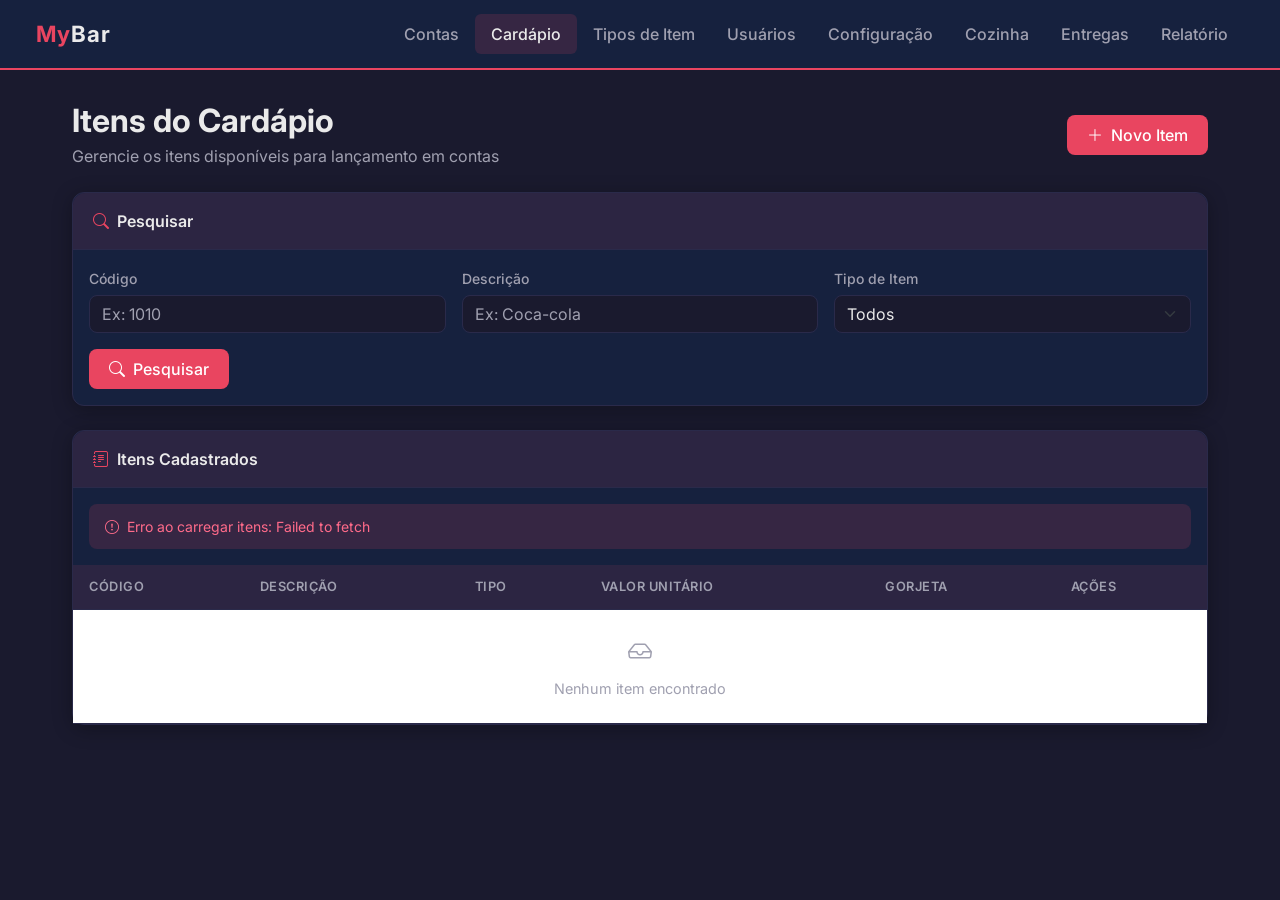
==== mybar/frontend/pages/cardapio.html @ fbd0f5a8 "feat: "frontendV1"" ====
<!DOCTYPE html>
<html lang="pt-BR">
<head>
    <meta charset="UTF-8">
    <meta name="viewport" content="width=device-width, initial-scale=1.0">
    <title>MyBar — Cardápio</title>
    <link href="https://cdn.jsdelivr.net/npm/bootstrap@5.3.0/dist/css/bootstrap.min.css" rel="stylesheet">
    <link href="https://cdn.jsdelivr.net/npm/bootstrap-icons@1.11.0/font/bootstrap-icons.css" rel="stylesheet">
    <link href="../css/style.css" rel="stylesheet">
</head>
<body>

    <nav class="navbar navbar-expand-lg">
        <div class="container-fluid">
            <a class="navbar-brand" href="../index.html">My<span>Bar</span></a>
            <button class="navbar-toggler" type="button" data-bs-toggle="collapse" data-bs-target="#navbarNav">
                <span class="navbar-toggler-icon"></span>
            </button>
            <div class="collapse navbar-collapse" id="navbarNav">
                <ul class="navbar-nav ms-auto">
                    <li class="nav-item"><a class="nav-link" href="contas.html">Contas</a></li>
                    <li class="nav-item"><a class="nav-link active" href="cardapio.html">Cardápio</a></li>
                    <li class="nav-item"><a class="nav-link" href="tipos.html">Tipos de Item</a></li>
                    <li class="nav-item"><a class="nav-link" href="usuarios.html">Usuários</a></li>
                    <li class="nav-item"><a class="nav-link" href="configuracao.html">Configuração</a></li>
                    <li class="nav-item"><a class="nav-link" href="cozinha.html">Cozinha</a></li>
                    <li class="nav-item"><a class="nav-link" href="entregas.html">Entregas</a></li>
                    <li class="nav-item"><a class="nav-link" href="relatorio.html">Relatório</a></li>
                </ul>
            </div>
        </div>
    </nav>

    <div class="main-content">

        <div class="d-flex justify-content-between align-items-center mb-4">
            <div>
                <h2 class="mb-1" style="font-weight: 700;">Itens do Cardápio</h2>
                <p style="color: var(--text-secondary); margin: 0;">Gerencie os itens disponíveis para lançamento em contas</p>
            </div>
            <button class="btn-accent" onclick="abrirModalNovo()">
                <i class="bi bi-plus-lg me-2"></i>Novo Item
            </button>
        </div>

        <!-- FILTRO -->
        <div class="card mb-4">
            <div class="card-header">
                <i class="bi bi-search icon"></i>Pesquisar
            </div>
            <div class="card-body">
                <div class="row g-3 align-items-end">
                    <div class="col-md-4">
                        <label class="form-label">Código</label>
                        <input type="number" id="filtroCodigo" class="form-control" placeholder="Ex: 1010">
                    </div>
                    <div class="col-md-4">
                        <label class="form-label">Descrição</label>
                        <input type="text" id="filtroDescricao" class="form-control" placeholder="Ex: Coca-cola">
                    </div>
                    <div class="col-md-4">
                        <label class="form-label">Tipo de Item</label>
                        <select id="filtroTipo" class="form-select">
                            <option value="">Todos</option>
                        </select>
                    </div>
                    <div class="col-12">
                        <button class="btn-accent" onclick="pesquisar()">
                            <i class="bi bi-search me-2"></i>Pesquisar
                        </button>
                    </div>
                </div>
            </div>
        </div>

        <!-- TABELA -->
        <div class="card">
            <div class="card-header">
                <i class="bi bi-journal-text icon"></i>Itens Cadastrados
            </div>
            <div class="card-body p-0">
                <div id="alertArea" class="p-3" style="display:none;"></div>
                <div class="table-responsive">
                    <table class="table">
                        <thead>
                            <tr>
                                <th>Código</th>
                                <th>Descrição</th>
                                <th>Tipo</th>
                                <th>Valor Unitário</th>
                                <th>Gorjeta</th>
                                <th>Ações</th>
                            </tr>
                        </thead>
                        <tbody id="tabelaCardapio">
                            <tr>
                                <td colspan="6" class="text-center py-4" style="color: var(--text-secondary);">
                                    <i class="bi bi-inbox" style="font-size: 1.5rem;"></i>
                                    <p class="mt-2 mb-0">Nenhum item encontrado</p>
                                </td>
                            </tr>
                        </tbody>
                    </table>
                </div>
            </div>
        </div>
    </div>

    <!-- MODAL INCLUSÃO/EDIÇÃO -->
    <div class="modal fade" id="modalItem" tabindex="-1">
        <div class="modal-dialog">
            <div class="modal-content">
                <div class="modal-header">
                    <h5 class="modal-title" id="modalTituloItem">Novo Item do Cardápio</h5>
                    <button type="button" class="btn-close" data-bs-dismiss="modal"></button>
                </div>
                <div class="modal-body">
                    <input type="hidden" id="itemCodigo">
                    <div class="mb-3">
                        <label class="form-label">Descrição <span class="required">*</span></label>
                        <input type="text" id="itemDescricao" class="form-control" placeholder="Ex: Coca-cola 290ml" maxlength="255">
                    </div>
                    <div class="mb-3">
                        <label class="form-label">Tipo de Item <span class="required">*</span></label>
                        <select id="itemTipo" class="form-select">
                            <option value="">Selecione...</option>
                        </select>
                    </div>
                    <div class="mb-3">
                        <label class="form-label">Valor Unitário (R$) <span class="required">*</span></label>
                        <input type="number" id="itemValor" class="form-control" placeholder="Ex: 8.00" min="0" step="0.01">
                    </div>
                </div>
                <div class="modal-footer">
                    <button type="button" class="btn-secondary-custom" data-bs-dismiss="modal">Cancelar</button>
                    <button type="button" class="btn-accent" id="btnSalvar" onclick="salvar()">
                        <i class="bi bi-check-lg me-2"></i>Salvar
                    </button>
                </div>
            </div>
        </div>
    </div>

    <!-- MODAL EXCLUSÃO -->
    <div class="modal fade" id="modalExcluir" tabindex="-1">
        <div class="modal-dialog">
            <div class="modal-content">
                <div class="modal-header">
                    <h5 class="modal-title">Confirmar Exclusão</h5>
                    <button type="button" class="btn-close" data-bs-dismiss="modal"></button>
                </div>
                <div class="modal-body">
                    <p style="color: var(--text-secondary);">Tem certeza que deseja excluir o item <strong id="nomeExcluir" style="color: var(--text-primary);"></strong>?</p>
                    <p class="mb-0" style="color: var(--accent); font-size: 0.875rem;">
                        <i class="bi bi-exclamation-triangle me-1"></i>
                        Se houver contas vinculadas, o item será desativado.
                    </p>
                </div>
                <div class="modal-footer">
                    <button type="button" class="btn-secondary-custom" data-bs-dismiss="modal">Cancelar</button>
                    <button type="button" class="btn-danger-custom" style="padding: 0.5rem 1.25rem;" onclick="confirmarExclusao()">
                        <i class="bi bi-trash me-2"></i>Excluir
                    </button>
                </div>
            </div>
        </div>
    </div>

    <script src="https://cdn.jsdelivr.net/npm/bootstrap@5.3.0/dist/js/bootstrap.bundle.min.js"></script>
    <script src="../js/api.js"></script>
    <script>
        let modalItem, modalExcluir;
        let codigoParaExcluir = null;
        let todosTipos = [];

        document.addEventListener('DOMContentLoaded', async () => {
            modalItem = new bootstrap.Modal(document.getElementById('modalItem'));
            modalExcluir = new bootstrap.Modal(document.getElementById('modalExcluir'));
            await carregarTipos();
            carregarTodos();
        });

        async function carregarTipos() {
            try {
                todosTipos = await TipoItemAPI.listar();
                const selectFiltro = document.getElementById('filtroTipo');
                const selectModal = document.getElementById('itemTipo');
                todosTipos.forEach(t => {
                    selectFiltro.innerHTML += `<option value="${t.codigo}">${t.descricao}</option>`;
                    selectModal.innerHTML += `<option value="${t.codigo}">${t.descricao}</option>`;
                });
            } catch (err) {
                mostrarAlerta('Erro ao carregar tipos: ' + err.message, 'error');
            }
        }

        async function carregarTodos() {
            try {
                const itens = await ItemCardapioAPI.listar();
                renderTabela(itens);
            } catch (err) {
                mostrarAlerta('Erro ao carregar itens: ' + err.message, 'error');
            }
        }

        async function pesquisar() {
            const filtroCodigo = document.getElementById('filtroCodigo').value;
            const filtroDescricao = document.getElementById('filtroDescricao').value.toLowerCase();
            const filtroTipo = document.getElementById('filtroTipo').value;
            try {
                let itens = await ItemCardapioAPI.listar();
                if (filtroCodigo) itens = itens.filter(i => i.codigo == filtroCodigo);
                if (filtroDescricao) itens = itens.filter(i => i.descricao.toLowerCase().includes(filtroDescricao));
                if (filtroTipo) itens = itens.filter(i => i.tipoItemCodigo == filtroTipo);
                renderTabela(itens);
            } catch (err) {
                mostrarAlerta('Erro ao pesquisar: ' + err.message, 'error');
            }
        }

        function renderTabela(itens) {
            const tbody = document.getElementById('tabelaCardapio');
            if (!itens || itens.length === 0) {
                tbody.innerHTML = `
                    <tr>
                        <td colspan="6" class="text-center py-4" style="color: var(--text-secondary);">
                            <i class="bi bi-inbox" style="font-size: 1.5rem;"></i>
                            <p class="mt-2 mb-0">Nenhum item encontrado</p>
                        </td>
                    </tr>`;
                return;
            }
            tbody.innerHTML = itens.map(i => `
                <tr>
                    <td><span style="color: var(--text-secondary); font-family: monospace;">${i.codigo}</span></td>
                    <td><strong>${i.descricao}</strong></td>
                    <td>${i.tipoItemDescricao}</td>
                    <td>R$ ${parseFloat(i.valor).toFixed(2).replace('.', ',')}</td>
                    <td>${i.gorjeta !== undefined ? i.gorjeta + '%' : '-'}</td>
                    <td>
                        <div class="d-flex gap-1">
                            <button class="btn-view-custom" onclick="visualizar(${i.codigo})">
                                <i class="bi bi-eye"></i>
                            </button>
                            <button class="btn-edit-custom" onclick="editar(${i.codigo})">
                                <i class="bi bi-pencil"></i>
                            </button>
                            <button class="btn-danger-custom" onclick="excluir(${i.codigo}, '${i.descricao}')">
                                <i class="bi bi-trash"></i>
                            </button>
                        </div>
                    </td>
                </tr>
            `).join('');
        }

        function abrirModalNovo() {
            document.getElementById('modalTituloItem').textContent = 'Novo Item do Cardápio';
            document.getElementById('itemCodigo').value = '';
            document.getElementById('itemDescricao').value = '';
            document.getElementById('itemTipo').value = '';
            document.getElementById('itemValor').value = '';
            setFieldsReadonly(false);
            modalItem.show();
        }

        async function visualizar(codigo) {
            try {
                const item = await ItemCardapioAPI.buscar(codigo);
                document.getElementById('modalTituloItem').textContent = 'Visualizar Item';
                document.getElementById('itemCodigo').value = item.codigo;
                document.getElementById('itemDescricao').value = item.descricao;
                document.getElementById('itemTipo').value = item.tipoItemCodigo;
                document.getElementById('itemValor').value = item.valor;
                setFieldsReadonly(true);
                modalItem.show();
            } catch (err) {
                mostrarAlerta('Erro ao carregar item: ' + err.message, 'error');
            }
        }

        async function editar(codigo) {
            try {
                const item = await ItemCardapioAPI.buscar(codigo);
                document.getElementById('modalTituloItem').textContent = 'Editar Item';
                document.getElementById('itemCodigo').value = item.codigo;
                document.getElementById('itemDescricao').value = item.descricao;
                document.getElementById('itemTipo').value = item.tipoItemCodigo;
                document.getElementById('itemValor').value = item.valor;
                setFieldsReadonly(false);
                modalItem.show();
            } catch (err) {
                mostrarAlerta('Erro ao carregar item: ' + err.message, 'error');
            }
        }

        function setFieldsReadonly(readonly) {
            ['itemDescricao', 'itemTipo', 'itemValor'].forEach(id => {
                document.getElementById(id).disabled = readonly;
            });
            document.getElementById('btnSalvar').style.display = readonly ? 'none' : '';
        }

        async function salvar() {
            const descricao = document.getElementById('itemDescricao').value.trim();
            const tipoItemCodigo = parseInt(document.getElementById('itemTipo').value);
            const valor = document.getElementById('itemValor').value;
            const codigo = document.getElementById('itemCodigo').value;

            if (!descricao || !tipoItemCodigo || !valor) {
                mostrarAlerta('Preencha todos os campos obrigatórios.', 'error');
                return;
            }

            const data = { descricao, tipoItemCodigo, valor: parseFloat(valor) };

            try {
                if (codigo) {
                    await ItemCardapioAPI.atualizar(codigo, data);
                    mostrarAlerta('Item atualizado com sucesso!', 'success');
                } else {
                    await ItemCardapioAPI.salvar(data);
                    mostrarAlerta('Item cadastrado com sucesso!', 'success');
                }
                modalItem.hide();
                carregarTodos();
            } catch (err) {
                mostrarAlerta('Erro ao salvar: ' + err.message, 'error');
            }
        }

        function excluir(codigo, descricao) {
            codigoParaExcluir = codigo;
            document.getElementById('nomeExcluir').textContent = descricao;
            modalExcluir.show();
        }

        async function confirmarExclusao() {
            try {
                await ItemCardapioAPI.deletar(codigoParaExcluir);
                mostrarAlerta('Item excluído com sucesso!', 'success');
                modalExcluir.hide();
                carregarTodos();
            } catch (err) {
                modalExcluir.hide();
                mostrarAlerta('Erro ao excluir: ' + err.message, 'error');
            }
        }

        function mostrarAlerta(msg, tipo) {
            const area = document.getElementById('alertArea');
            area.style.display = 'block';
            area.innerHTML = `
                <div class="alert-custom ${tipo === 'error' ? 'alert-error' : 'alert-success'}">
                    <i class="bi bi-${tipo === 'error' ? 'exclamation-circle' : 'check-circle'} me-2"></i>${msg}
                </div>`;
            setTimeout(() => { area.style.display = 'none'; }, 4000);
        }
    </script>
</body>
</html>
---- mybar/frontend/css/style.css ----
@import url('https://fonts.googleapis.com/css2?family=Inter:wght@300;400;500;600;700&display=swap');

:root {
    --bg-primary: #1a1a2e;
    --bg-secondary: #16213e;
    --accent: #e94560;
    --accent-hover: #c73652;
    --text-primary: #eaeaea;
    --text-secondary: #a0a0b0;
    --success: #4caf50;
    --btn-secondary: #0f3460;
    --btn-secondary-hover: #1a4a80;
    --border: #2a2a4a;
    --card-shadow: 0 4px 20px rgba(0, 0, 0, 0.3);
}

* {
    margin: 0;
    padding: 0;
    box-sizing: border-box;
}

body {
    font-family: 'Inter', sans-serif;
    background-color: var(--bg-primary);
    color: var(--text-primary);
    min-height: 100vh;
}

/* NAVBAR */
.navbar {
    background-color: var(--bg-secondary) !important;
    border-bottom: 2px solid var(--accent);
    padding: 0.75rem 1.5rem;
}

.navbar-brand {
    color: var(--accent) !important;
    font-weight: 700;
    font-size: 1.4rem;
    letter-spacing: 1px;
}

.navbar-brand span {
    color: var(--text-primary);
}

.nav-link {
    color: var(--text-secondary) !important;
    font-weight: 500;
    transition: color 0.2s;
    padding: 0.5rem 1rem !important;
    border-radius: 6px;
}

.nav-link:hover, .nav-link.active {
    color: var(--text-primary) !important;
    background-color: rgba(233, 69, 96, 0.15);
}

.navbar-toggler {
    border-color: var(--border);
}

/* LAYOUT PRINCIPAL */
.main-content {
    padding: 2rem;
    max-width: 1200px;
    margin: 0 auto;
}

/* CARDS */
.card {
    background-color: var(--bg-secondary);
    border: 1px solid var(--border);
    border-radius: 12px;
    box-shadow: var(--card-shadow);
    color: var(--text-primary);
}

.card-header {
    background-color: rgba(233, 69, 96, 0.1);
    border-bottom: 1px solid var(--border);
    font-weight: 600;
    font-size: 1rem;
    color: var(--text-primary);
    border-radius: 12px 12px 0 0 !important;
    padding: 1rem 1.25rem;
}

.card-header .icon {
    color: var(--accent);
    margin-right: 0.5rem;
}

/* BOTÕES */
.btn-accent {
    background-color: var(--accent);
    color: white;
    border: none;
    font-weight: 500;
    border-radius: 8px;
    padding: 0.5rem 1.25rem;
    transition: background-color 0.2s, transform 0.1s;
}

.btn-accent:hover {
    background-color: var(--accent-hover);
    color: white;
    transform: translateY(-1px);
}

.btn-secondary-custom {
    background-color: var(--btn-secondary);
    color: var(--text-primary);
    border: none;
    font-weight: 500;
    border-radius: 8px;
    padding: 0.5rem 1.25rem;
    transition: background-color 0.2s;
}

.btn-secondary-custom:hover {
    background-color: var(--btn-secondary-hover);
    color: var(--text-primary);
}

.btn-danger-custom {
    background-color: transparent;
    color: var(--accent);
    border: 1px solid var(--accent);
    border-radius: 6px;
    font-size: 0.8rem;
    padding: 0.25rem 0.6rem;
    transition: all 0.2s;
}

.btn-danger-custom:hover {
    background-color: var(--accent);
    color: white;
}

.btn-edit-custom {
    background-color: transparent;
    color: #4a9eff;
    border: 1px solid #4a9eff;
    border-radius: 6px;
    font-size: 0.8rem;
    padding: 0.25rem 0.6rem;
    transition: all 0.2s;
}

.btn-edit-custom:hover {
    background-color: #4a9eff;
    color: white;
}

.btn-view-custom {
    background-color: transparent;
    color: var(--text-secondary);
    border: 1px solid var(--border);
    border-radius: 6px;
    font-size: 0.8rem;
    padding: 0.25rem 0.6rem;
    transition: all 0.2s;
}

.btn-view-custom:hover {
    background-color: var(--border);
    color: var(--text-primary);
}

.btn-success-custom {
    background-color: transparent;
    color: var(--success);
    border: 1px solid var(--success);
    border-radius: 6px;
    font-size: 0.8rem;
    padding: 0.25rem 0.6rem;
    transition: all 0.2s;
}

.btn-success-custom:hover {
    background-color: var(--success);
    color: white;
}

/* FORMULÁRIOS */
.form-control, .form-select {
    background-color: var(--bg-primary);
    border: 1px solid var(--border);
    color: var(--text-primary);
    border-radius: 8px;
}

.form-control:focus, .form-select:focus {
    background-color: var(--bg-primary);
    border-color: var(--accent);
    color: var(--text-primary);
    box-shadow: 0 0 0 3px rgba(233, 69, 96, 0.2);
}

.form-control::placeholder {
    color: var(--text-secondary);
}

.form-label {
    color: var(--text-secondary);
    font-size: 0.875rem;
    font-weight: 500;
    margin-bottom: 0.4rem;
}

.form-label .required {
    color: var(--accent);
    margin-left: 2px;
}

/* TABELAS */
.table {
    color: var(--text-primary);
    margin-bottom: 0;
}

.table thead th {
    background-color: rgba(233, 69, 96, 0.1);
    color: var(--text-secondary);
    font-weight: 600;
    font-size: 0.8rem;
    text-transform: uppercase;
    letter-spacing: 0.5px;
    border-color: var(--border);
    padding: 0.75rem 1rem;
}

.table tbody tr {
    border-color: var(--border);
    transition: background-color 0.15s;
}

.table tbody tr:hover {
    background-color: rgba(255, 255, 255, 0.03);
}

.table tbody td {
    border-color: var(--border);
    padding: 0.75rem 1rem;
    vertical-align: middle;
    font-size: 0.9rem;
}

/* BADGES DE STATUS */
.badge-status {
    padding: 0.3rem 0.7rem;
    border-radius: 20px;
    font-size: 0.75rem;
    font-weight: 600;
}

.badge-solicitado {
    background-color: rgba(255, 193, 7, 0.2);
    color: #ffc107;
}

.badge-recebido {
    background-color: rgba(74, 158, 255, 0.2);
    color: #4a9eff;
}

.badge-entregue {
    background-color: rgba(76, 175, 80, 0.2);
    color: var(--success);
}

.badge-aberta {
    background-color: rgba(76, 175, 80, 0.2);
    color: var(--success);
}

.badge-fechada {
    background-color: rgba(160, 160, 176, 0.2);
    color: var(--text-secondary);
}

/* PÁGINA INICIAL */
.hero-section {
    text-align: center;
    padding: 4rem 2rem;
}

.hero-section h1 {
    font-size: 3rem;
    font-weight: 700;
    color: var(--accent);
    margin-bottom: 0.5rem;
}

.hero-section p {
    color: var(--text-secondary);
    font-size: 1.1rem;
    margin-bottom: 3rem;
}

.menu-grid {
    display: grid;
    grid-template-columns: repeat(auto-fit, minmax(200px, 1fr));
    gap: 1.5rem;
    max-width: 900px;
    margin: 0 auto;
}

.menu-card {
    background-color: var(--bg-secondary);
    border: 1px solid var(--border);
    border-radius: 12px;
    padding: 2rem 1rem;
    text-decoration: none;
    color: var(--text-primary);
    transition: all 0.2s;
    display: flex;
    flex-direction: column;
    align-items: center;
    gap: 0.75rem;
}

.menu-card:hover {
    border-color: var(--accent);
    transform: translateY(-3px);
    box-shadow: 0 8px 25px rgba(233, 69, 96, 0.2);
    color: var(--text-primary);
}

.menu-card .menu-icon {
    font-size: 2rem;
    color: var(--accent);
}

.menu-card .menu-title {
    font-weight: 600;
    font-size: 0.95rem;
}

.menu-card .menu-desc {
    font-size: 0.8rem;
    color: var(--text-secondary);
    text-align: center;
}

/* MODAL */
.modal-content {
    background-color: var(--bg-secondary);
    border: 1px solid var(--border);
    color: var(--text-primary);
}

.modal-header {
    border-bottom: 1px solid var(--border);
}

.modal-footer {
    border-top: 1px solid var(--border);
}

.modal-title {
    color: var(--text-primary);
    font-weight: 600;
}

.btn-close {
    filter: invert(1);
}

/* ALERTAS */
.alert-custom {
    border-radius: 8px;
    padding: 0.75rem 1rem;
    font-size: 0.875rem;
    border: none;
}

.alert-error {
    background-color: rgba(233, 69, 96, 0.15);
    color: #ff6b8a;
}

.alert-success {
    background-color: rgba(76, 175, 80, 0.15);
    color: #81c784;
}

/* RESPONSIVO */
@media (max-width: 768px) {
    .main-content {
        padding: 1rem;
    }

    .hero-section h1 {
        font-size: 2rem;
    }

    .menu-grid {
        grid-template-columns: repeat(2, 1fr);
    }
}
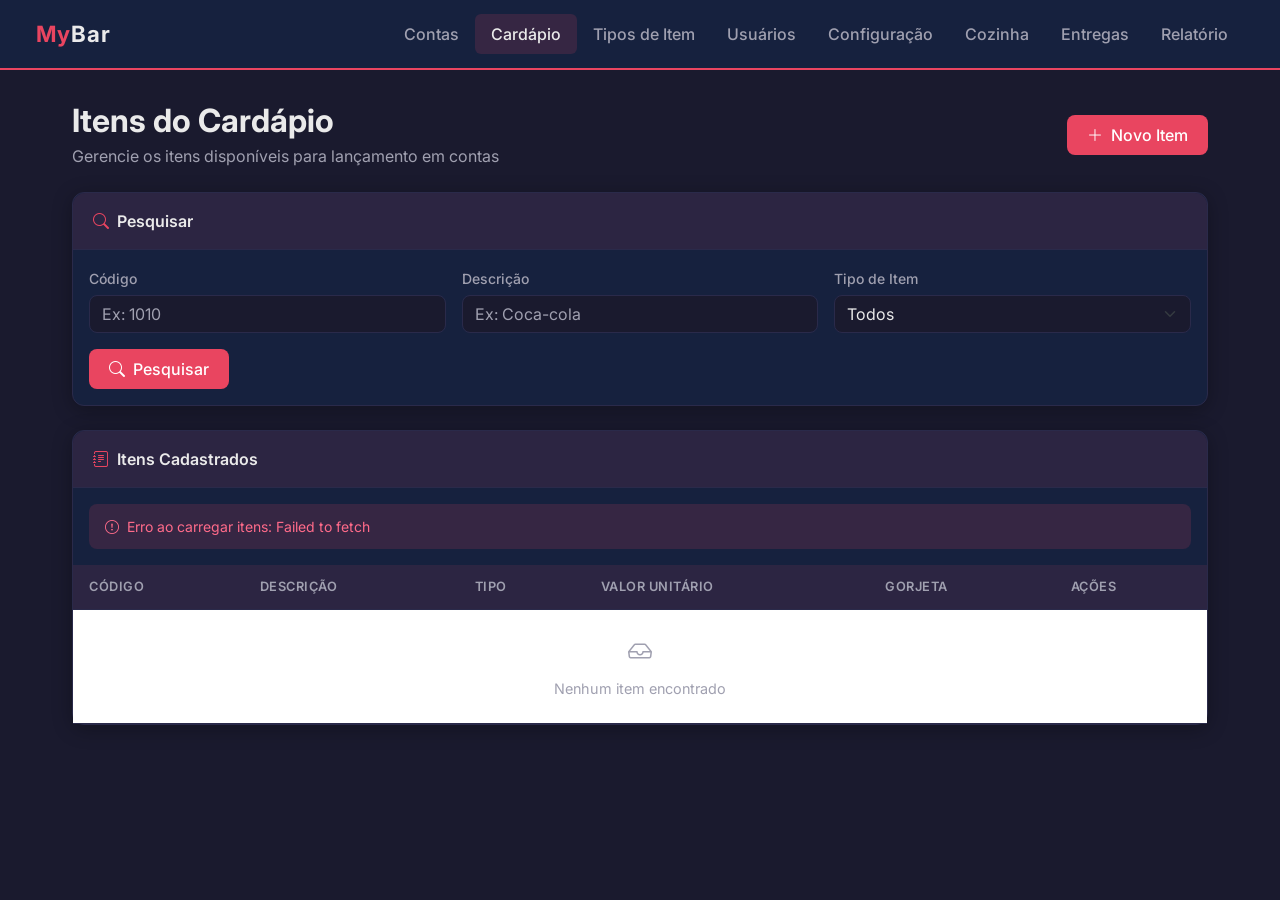
==== commit 66d3423d: "feat: primeira revisao do frontend" ====
--- a/mybar/frontend/pages/cardapio.html
+++ b/mybar/frontend/pages/cardapio.html
@@ -10,227 +10,229 @@
 </head>
 <body>
 
-    <nav class="navbar navbar-expand-lg">
-        <div class="container-fluid">
-            <a class="navbar-brand" href="../index.html">My<span>Bar</span></a>
-            <button class="navbar-toggler" type="button" data-bs-toggle="collapse" data-bs-target="#navbarNav">
-                <span class="navbar-toggler-icon"></span>
-            </button>
-            <div class="collapse navbar-collapse" id="navbarNav">
-                <ul class="navbar-nav ms-auto">
-                    <li class="nav-item"><a class="nav-link" href="contas.html">Contas</a></li>
-                    <li class="nav-item"><a class="nav-link active" href="cardapio.html">Cardápio</a></li>
-                    <li class="nav-item"><a class="nav-link" href="tipos.html">Tipos de Item</a></li>
-                    <li class="nav-item"><a class="nav-link" href="usuarios.html">Usuários</a></li>
-                    <li class="nav-item"><a class="nav-link" href="configuracao.html">Configuração</a></li>
-                    <li class="nav-item"><a class="nav-link" href="cozinha.html">Cozinha</a></li>
-                    <li class="nav-item"><a class="nav-link" href="entregas.html">Entregas</a></li>
-                    <li class="nav-item"><a class="nav-link" href="relatorio.html">Relatório</a></li>
-                </ul>
-            </div>
-        </div>
-    </nav>
-
-    <div class="main-content">
-
-        <div class="d-flex justify-content-between align-items-center mb-4">
-            <div>
-                <h2 class="mb-1" style="font-weight: 700;">Itens do Cardápio</h2>
-                <p style="color: var(--text-secondary); margin: 0;">Gerencie os itens disponíveis para lançamento em contas</p>
-            </div>
-            <button class="btn-accent" onclick="abrirModalNovo()">
-                <i class="bi bi-plus-lg me-2"></i>Novo Item
-            </button>
-        </div>
-
-        <!-- FILTRO -->
-        <div class="card mb-4">
-            <div class="card-header">
-                <i class="bi bi-search icon"></i>Pesquisar
-            </div>
-            <div class="card-body">
-                <div class="row g-3 align-items-end">
-                    <div class="col-md-4">
-                        <label class="form-label">Código</label>
-                        <input type="number" id="filtroCodigo" class="form-control" placeholder="Ex: 1010">
-                    </div>
-                    <div class="col-md-4">
-                        <label class="form-label">Descrição</label>
-                        <input type="text" id="filtroDescricao" class="form-control" placeholder="Ex: Coca-cola">
-                    </div>
-                    <div class="col-md-4">
-                        <label class="form-label">Tipo de Item</label>
-                        <select id="filtroTipo" class="form-select">
-                            <option value="">Todos</option>
-                        </select>
-                    </div>
-                    <div class="col-12">
-                        <button class="btn-accent" onclick="pesquisar()">
-                            <i class="bi bi-search me-2"></i>Pesquisar
-                        </button>
-                    </div>
-                </div>
-            </div>
-        </div>
-
-        <!-- TABELA -->
-        <div class="card">
-            <div class="card-header">
-                <i class="bi bi-journal-text icon"></i>Itens Cadastrados
-            </div>
-            <div class="card-body p-0">
-                <div id="alertArea" class="p-3" style="display:none;"></div>
-                <div class="table-responsive">
-                    <table class="table">
-                        <thead>
-                            <tr>
-                                <th>Código</th>
-                                <th>Descrição</th>
-                                <th>Tipo</th>
-                                <th>Valor Unitário</th>
-                                <th>Gorjeta</th>
-                                <th>Ações</th>
-                            </tr>
-                        </thead>
-                        <tbody id="tabelaCardapio">
-                            <tr>
-                                <td colspan="6" class="text-center py-4" style="color: var(--text-secondary);">
-                                    <i class="bi bi-inbox" style="font-size: 1.5rem;"></i>
-                                    <p class="mt-2 mb-0">Nenhum item encontrado</p>
-                                </td>
-                            </tr>
-                        </tbody>
-                    </table>
-                </div>
-            </div>
-        </div>
-    </div>
-
-    <!-- MODAL INCLUSÃO/EDIÇÃO -->
-    <div class="modal fade" id="modalItem" tabindex="-1">
-        <div class="modal-dialog">
-            <div class="modal-content">
-                <div class="modal-header">
-                    <h5 class="modal-title" id="modalTituloItem">Novo Item do Cardápio</h5>
-                    <button type="button" class="btn-close" data-bs-dismiss="modal"></button>
-                </div>
-                <div class="modal-body">
-                    <input type="hidden" id="itemCodigo">
-                    <div class="mb-3">
-                        <label class="form-label">Descrição <span class="required">*</span></label>
-                        <input type="text" id="itemDescricao" class="form-control" placeholder="Ex: Coca-cola 290ml" maxlength="255">
-                    </div>
-                    <div class="mb-3">
-                        <label class="form-label">Tipo de Item <span class="required">*</span></label>
-                        <select id="itemTipo" class="form-select">
-                            <option value="">Selecione...</option>
-                        </select>
-                    </div>
-                    <div class="mb-3">
-                        <label class="form-label">Valor Unitário (R$) <span class="required">*</span></label>
-                        <input type="number" id="itemValor" class="form-control" placeholder="Ex: 8.00" min="0" step="0.01">
-                    </div>
-                </div>
-                <div class="modal-footer">
-                    <button type="button" class="btn-secondary-custom" data-bs-dismiss="modal">Cancelar</button>
-                    <button type="button" class="btn-accent" id="btnSalvar" onclick="salvar()">
-                        <i class="bi bi-check-lg me-2"></i>Salvar
+<nav class="navbar navbar-expand-lg">
+    <div class="container-fluid">
+        <a class="navbar-brand" href="../index.html">My<span>Bar</span></a>
+        <button class="navbar-toggler" type="button" data-bs-toggle="collapse" data-bs-target="#navbarNav">
+            <span class="navbar-toggler-icon"></span>
+        </button>
+        <div class="collapse navbar-collapse" id="navbarNav">
+            <ul class="navbar-nav ms-auto">
+                <li class="nav-item"><a class="nav-link" href="contas.html">Contas</a></li>
+                <li class="nav-item"><a class="nav-link active" href="cardapio.html">Cardápio</a></li>
+                <li class="nav-item"><a class="nav-link" href="tipos.html">Tipos de Item</a></li>
+                <li class="nav-item"><a class="nav-link" href="usuarios.html">Usuários</a></li>
+                <li class="nav-item"><a class="nav-link" href="configuracao.html">Configuração</a></li>
+                <li class="nav-item"><a class="nav-link" href="cozinha.html">Cozinha</a></li>
+                <li class="nav-item"><a class="nav-link" href="entregas.html">Entregas</a></li>
+                <li class="nav-item"><a class="nav-link" href="relatorio.html">Relatório</a></li>
+            </ul>
+        </div>
+    </div>
+</nav>
+
+<div class="main-content">
+
+    <div class="d-flex justify-content-between align-items-center mb-4">
+        <div>
+            <h2 class="mb-1" style="font-weight: 700;">Itens do Cardápio</h2>
+            <p style="color: var(--text-secondary); margin: 0;">Gerencie os itens disponíveis para lançamento em contas</p>
+        </div>
+        <button class="btn-accent" onclick="abrirModalNovo()">
+            <i class="bi bi-plus-lg me-2"></i>Novo Item
+        </button>
+    </div>
+
+    <div class="card mb-4">
+        <div class="card-header">
+            <i class="bi bi-search icon"></i>Pesquisar
+        </div>
+        <div class="card-body">
+            <div class="row g-3 align-items-end">
+                <div class="col-md-4">
+                    <label class="form-label">Código</label>
+                    <input type="number" id="filtroCodigo" class="form-control" placeholder="Ex: 1010">
+                </div>
+                <div class="col-md-4">
+                    <label class="form-label">Descrição</label>
+                    <input type="text" id="filtroDescricao" class="form-control" placeholder="Ex: Coca-cola">
+                </div>
+                <div class="col-md-4">
+                    <label class="form-label">Tipo de Item</label>
+                    <select id="filtroTipo" class="form-select">
+                        <option value="">Todos</option>
+                    </select>
+                </div>
+                <div class="col-12">
+                    <button class="btn-accent" onclick="pesquisar()">
+                        <i class="bi bi-search me-2"></i>Pesquisar
                     </button>
                 </div>
             </div>
         </div>
     </div>
 
-    <!-- MODAL EXCLUSÃO -->
-    <div class="modal fade" id="modalExcluir" tabindex="-1">
-        <div class="modal-dialog">
-            <div class="modal-content">
-                <div class="modal-header">
-                    <h5 class="modal-title">Confirmar Exclusão</h5>
-                    <button type="button" class="btn-close" data-bs-dismiss="modal"></button>
-                </div>
-                <div class="modal-body">
-                    <p style="color: var(--text-secondary);">Tem certeza que deseja excluir o item <strong id="nomeExcluir" style="color: var(--text-primary);"></strong>?</p>
-                    <p class="mb-0" style="color: var(--accent); font-size: 0.875rem;">
-                        <i class="bi bi-exclamation-triangle me-1"></i>
-                        Se houver contas vinculadas, o item será desativado.
-                    </p>
-                </div>
-                <div class="modal-footer">
-                    <button type="button" class="btn-secondary-custom" data-bs-dismiss="modal">Cancelar</button>
-                    <button type="button" class="btn-danger-custom" style="padding: 0.5rem 1.25rem;" onclick="confirmarExclusao()">
-                        <i class="bi bi-trash me-2"></i>Excluir
-                    </button>
-                </div>
-            </div>
-        </div>
-    </div>
-
-    <script src="https://cdn.jsdelivr.net/npm/bootstrap@5.3.0/dist/js/bootstrap.bundle.min.js"></script>
-    <script src="../js/api.js"></script>
-    <script>
-        let modalItem, modalExcluir;
-        let codigoParaExcluir = null;
-        let todosTipos = [];
-
-        document.addEventListener('DOMContentLoaded', async () => {
-            modalItem = new bootstrap.Modal(document.getElementById('modalItem'));
-            modalExcluir = new bootstrap.Modal(document.getElementById('modalExcluir'));
-            await carregarTipos();
-            carregarTodos();
-        });
-
-        async function carregarTipos() {
-            try {
-                todosTipos = await TipoItemAPI.listar();
-                const selectFiltro = document.getElementById('filtroTipo');
-                const selectModal = document.getElementById('itemTipo');
-                todosTipos.forEach(t => {
-                    selectFiltro.innerHTML += `<option value="${t.codigo}">${t.descricao}</option>`;
-                    selectModal.innerHTML += `<option value="${t.codigo}">${t.descricao}</option>`;
-                });
-            } catch (err) {
-                mostrarAlerta('Erro ao carregar tipos: ' + err.message, 'error');
-            }
-        }
-
-        async function carregarTodos() {
-            try {
-                const itens = await ItemCardapioAPI.listar();
-                renderTabela(itens);
-            } catch (err) {
-                mostrarAlerta('Erro ao carregar itens: ' + err.message, 'error');
-            }
-        }
-
-        async function pesquisar() {
-            const filtroCodigo = document.getElementById('filtroCodigo').value;
-            const filtroDescricao = document.getElementById('filtroDescricao').value.toLowerCase();
-            const filtroTipo = document.getElementById('filtroTipo').value;
-            try {
-                let itens = await ItemCardapioAPI.listar();
-                if (filtroCodigo) itens = itens.filter(i => i.codigo == filtroCodigo);
-                if (filtroDescricao) itens = itens.filter(i => i.descricao.toLowerCase().includes(filtroDescricao));
-                if (filtroTipo) itens = itens.filter(i => i.tipoItemCodigo == filtroTipo);
-                renderTabela(itens);
-            } catch (err) {
-                mostrarAlerta('Erro ao pesquisar: ' + err.message, 'error');
-            }
-        }
-
-        function renderTabela(itens) {
-            const tbody = document.getElementById('tabelaCardapio');
-            if (!itens || itens.length === 0) {
-                tbody.innerHTML = `
+    <div class="card">
+        <div class="card-header">
+            <i class="bi bi-journal-text icon"></i>Itens Cadastrados
+        </div>
+        <div class="card-body p-0">
+            <div id="alertArea" class="p-3" style="display:none;"></div>
+            <div class="table-responsive">
+                <table class="table">
+                    <thead>
+                    <tr>
+                        <th>Código</th>
+                        <th>Descrição</th>
+                        <th>Tipo</th>
+                        <th>Valor Unitário</th>
+                        <th>Gorjeta</th>
+                        <th>Ações</th>
+                    </tr>
+                    </thead>
+                    <tbody id="tabelaCardapio">
+                    <tr>
+                        <td colspan="6" class="text-center py-4" style="color: var(--text-secondary);">
+                            <i class="bi bi-inbox" style="font-size: 1.5rem;"></i>
+                            <p class="mt-2 mb-0">Nenhum item encontrado</p>
+                        </td>
+                    </tr>
+                    </tbody>
+                </table>
+            </div>
+        </div>
+    </div>
+</div>
+
+<div class="modal fade" id="modalItem" tabindex="-1">
+    <div class="modal-dialog">
+        <div class="modal-content">
+            <div class="modal-header">
+                <h5 class="modal-title" id="modalTituloItem">Novo Item do Cardápio</h5>
+                <button type="button" class="btn-close" data-bs-dismiss="modal"></button>
+            </div>
+            <div class="modal-body">
+                <input type="hidden" id="itemCodigoHidden">
+
+                <div class="mb-3">
+                    <label class="form-label">Código <span class="required">*</span></label>
+                    <input type="number" id="itemCodigo" class="form-control" placeholder="Ex: 1010">
+                </div>
+
+                <div class="mb-3">
+                    <label class="form-label">Descrição <span class="required">*</span></label>
+                    <input type="text" id="itemDescricao" class="form-control" placeholder="Ex: Coca-cola 290ml" maxlength="255">
+                </div>
+                <div class="mb-3">
+                    <label class="form-label">Tipo de Item <span class="required">*</span></label>
+                    <select id="itemTipo" class="form-select">
+                        <option value="">Selecione...</option>
+                    </select>
+                </div>
+                <div class="mb-3">
+                    <label class="form-label">Valor Unitário (R$) <span class="required">*</span></label>
+                    <input type="number" id="itemValor" class="form-control" placeholder="Ex: 8.00" min="0" step="0.01">
+                </div>
+            </div>
+            <div class="modal-footer">
+                <button type="button" class="btn-secondary-custom" data-bs-dismiss="modal">Cancelar</button>
+                <button type="button" class="btn-accent" id="btnSalvar" onclick="salvar()">
+                    <i class="bi bi-check-lg me-2"></i>Salvar
+                </button>
+            </div>
+        </div>
+    </div>
+</div>
+
+<div class="modal fade" id="modalExcluir" tabindex="-1">
+    <div class="modal-dialog">
+        <div class="modal-content">
+            <div class="modal-header">
+                <h5 class="modal-title">Confirmar Exclusão</h5>
+                <button type="button" class="btn-close" data-bs-dismiss="modal"></button>
+            </div>
+            <div class="modal-body">
+                <p style="color: var(--text-secondary);">Tem certeza que deseja excluir o item <strong id="nomeExcluir" style="color: var(--text-primary);"></strong>?</p>
+                <p class="mb-0" style="color: var(--accent); font-size: 0.875rem;">
+                    <i class="bi bi-exclamation-triangle me-1"></i>
+                    Se houver contas vinculadas, o item será desativado.
+                </p>
+            </div>
+            <div class="modal-footer">
+                <button type="button" class="btn-secondary-custom" data-bs-dismiss="modal">Cancelar</button>
+                <button type="button" class="btn-danger-custom" style="padding: 0.5rem 1.25rem;" onclick="confirmarExclusao()">
+                    <i class="bi bi-trash me-2"></i>Excluir
+                </button>
+            </div>
+        </div>
+    </div>
+</div>
+
+<script src="https://cdn.jsdelivr.net/npm/bootstrap@5.3.0/dist/js/bootstrap.bundle.min.js"></script>
+<script src="../js/api.js"></script>
+<script>
+    let modalItem, modalExcluir;
+    let codigoParaExcluir = null;
+    let todosTipos = [];
+
+    document.addEventListener('DOMContentLoaded', async () => {
+        modalItem = new bootstrap.Modal(document.getElementById('modalItem'));
+        modalExcluir = new bootstrap.Modal(document.getElementById('modalExcluir'));
+        await carregarTipos();
+        carregarTodos();
+    });
+
+    async function carregarTipos() {
+        try {
+            todosTipos = await TipoItemAPI.listar();
+            const selectFiltro = document.getElementById('filtroTipo');
+            const selectModal = document.getElementById('itemTipo');
+            todosTipos.forEach(t => {
+                selectFiltro.innerHTML += `<option value="${t.codigo}">${t.descricao}</option>`;
+                selectModal.innerHTML += `<option value="${t.codigo}">${t.descricao}</option>`;
+            });
+        } catch (err) {
+            mostrarAlerta('Erro ao carregar tipos: ' + err.message, 'error');
+        }
+    }
+
+    async function carregarTodos() {
+        try {
+            const itens = await ItemCardapioAPI.listar();
+            renderTabela(itens);
+        } catch (err) {
+            mostrarAlerta('Erro ao carregar itens: ' + err.message, 'error');
+        }
+    }
+
+    async function pesquisar() {
+        const filtroCodigo = document.getElementById('filtroCodigo').value;
+        const filtroDescricao = document.getElementById('filtroDescricao').value.toLowerCase();
+        const filtroTipo = document.getElementById('filtroTipo').value;
+        try {
+            let itens = await ItemCardapioAPI.listar();
+            if (filtroCodigo) itens = itens.filter(i => i.codigo == filtroCodigo);
+            if (filtroDescricao) itens = itens.filter(i => i.descricao.toLowerCase().includes(filtroDescricao));
+            if (filtroTipo) itens = itens.filter(i => i.tipoItemCodigo == filtroTipo);
+            renderTabela(itens);
+        } catch (err) {
+            mostrarAlerta('Erro ao pesquisar: ' + err.message, 'error');
+        }
+    }
+
+    function renderTabela(itens) {
+        const tbody = document.getElementById('tabelaCardapio');
+        if (!itens || itens.length === 0) {
+            tbody.innerHTML = `
                     <tr>
                         <td colspan="6" class="text-center py-4" style="color: var(--text-secondary);">
                             <i class="bi bi-inbox" style="font-size: 1.5rem;"></i>
                             <p class="mt-2 mb-0">Nenhum item encontrado</p>
                         </td>
                     </tr>`;
-                return;
-            }
-            tbody.innerHTML = itens.map(i => `
+            return;
+        }
+        tbody.innerHTML = itens.map(i => `
                 <tr>
                     <td><span style="color: var(--text-secondary); font-family: monospace;">${i.codigo}</span></td>
                     <td><strong>${i.descricao}</strong></td>
@@ -252,110 +254,118 @@
                     </td>
                 </tr>
             `).join('');
-        }
-
-        function abrirModalNovo() {
-            document.getElementById('modalTituloItem').textContent = 'Novo Item do Cardápio';
-            document.getElementById('itemCodigo').value = '';
-            document.getElementById('itemDescricao').value = '';
-            document.getElementById('itemTipo').value = '';
-            document.getElementById('itemValor').value = '';
+    }
+
+    function abrirModalNovo() {
+        document.getElementById('modalTituloItem').textContent = 'Novo Item do Cardápio';
+        document.getElementById('itemCodigoHidden').value = '';
+        document.getElementById('itemCodigo').value = '';
+        document.getElementById('itemCodigo').disabled = false; // Permite inserir código na criação
+        document.getElementById('itemDescricao').value = '';
+        document.getElementById('itemTipo').value = '';
+        document.getElementById('itemValor').value = '';
+        setFieldsReadonly(false);
+        modalItem.show();
+    }
+
+    async function visualizar(codigo) {
+        try {
+            const item = await ItemCardapioAPI.buscar(codigo);
+            document.getElementById('modalTituloItem').textContent = 'Visualizar Item';
+            document.getElementById('itemCodigoHidden').value = item.codigo;
+            document.getElementById('itemCodigo').value = item.codigo;
+            document.getElementById('itemCodigo').disabled = true;
+            document.getElementById('itemDescricao').value = item.descricao;
+            document.getElementById('itemTipo').value = item.tipoItemCodigo;
+            document.getElementById('itemValor').value = item.valor;
+            setFieldsReadonly(true);
+            modalItem.show();
+        } catch (err) {
+            mostrarAlerta('Erro ao carregar item: ' + err.message, 'error');
+        }
+    }
+
+    async function editar(codigo) {
+        try {
+            const item = await ItemCardapioAPI.buscar(codigo);
+            document.getElementById('modalTituloItem').textContent = 'Editar Item';
+            document.getElementById('itemCodigoHidden').value = item.codigo;
+            document.getElementById('itemCodigo').value = item.codigo;
+            document.getElementById('itemCodigo').disabled = true; // Bloqueia código na edição
+            document.getElementById('itemDescricao').value = item.descricao;
+            document.getElementById('itemTipo').value = item.tipoItemCodigo;
+            document.getElementById('itemValor').value = item.valor;
             setFieldsReadonly(false);
             modalItem.show();
-        }
-
-        async function visualizar(codigo) {
-            try {
-                const item = await ItemCardapioAPI.buscar(codigo);
-                document.getElementById('modalTituloItem').textContent = 'Visualizar Item';
-                document.getElementById('itemCodigo').value = item.codigo;
-                document.getElementById('itemDescricao').value = item.descricao;
-                document.getElementById('itemTipo').value = item.tipoItemCodigo;
-                document.getElementById('itemValor').value = item.valor;
-                setFieldsReadonly(true);
-                modalItem.show();
-            } catch (err) {
-                mostrarAlerta('Erro ao carregar item: ' + err.message, 'error');
+        } catch (err) {
+            mostrarAlerta('Erro ao carregar item: ' + err.message, 'error');
+        }
+    }
+
+    function setFieldsReadonly(readonly) {
+        ['itemDescricao', 'itemTipo', 'itemValor'].forEach(id => {
+            document.getElementById(id).disabled = readonly;
+        });
+        document.getElementById('btnSalvar').style.display = readonly ? 'none' : '';
+    }
+
+    async function salvar() {
+        const codigoHidden = document.getElementById('itemCodigoHidden').value;
+        const codigo = document.getElementById('itemCodigo').value;
+        const descricao = document.getElementById('itemDescricao').value.trim();
+        const tipoItemCodigo = parseInt(document.getElementById('itemTipo').value);
+        const valor = document.getElementById('itemValor').value;
+
+        if (!codigo || !descricao || !tipoItemCodigo || !valor) {
+            mostrarAlerta('Preencha todos os campos obrigatórios.', 'error');
+            return;
+        }
+
+        // O código é enviado para o Back-end
+        const data = { codigo: parseInt(codigo), descricao, tipoItemCodigo, valor: parseFloat(valor) };
+
+        try {
+            if (codigoHidden) {
+                await ItemCardapioAPI.atualizar(codigoHidden, data);
+                mostrarAlerta('Item atualizado com sucesso!', 'success');
+            } else {
+                await ItemCardapioAPI.salvar(data);
+                mostrarAlerta('Item cadastrado com sucesso!', 'success');
             }
-        }
-
-        async function editar(codigo) {
-            try {
-                const item = await ItemCardapioAPI.buscar(codigo);
-                document.getElementById('modalTituloItem').textContent = 'Editar Item';
-                document.getElementById('itemCodigo').value = item.codigo;
-                document.getElementById('itemDescricao').value = item.descricao;
-                document.getElementById('itemTipo').value = item.tipoItemCodigo;
-                document.getElementById('itemValor').value = item.valor;
-                setFieldsReadonly(false);
-                modalItem.show();
-            } catch (err) {
-                mostrarAlerta('Erro ao carregar item: ' + err.message, 'error');
-            }
-        }
-
-        function setFieldsReadonly(readonly) {
-            ['itemDescricao', 'itemTipo', 'itemValor'].forEach(id => {
-                document.getElementById(id).disabled = readonly;
-            });
-            document.getElementById('btnSalvar').style.display = readonly ? 'none' : '';
-        }
-
-        async function salvar() {
-            const descricao = document.getElementById('itemDescricao').value.trim();
-            const tipoItemCodigo = parseInt(document.getElementById('itemTipo').value);
-            const valor = document.getElementById('itemValor').value;
-            const codigo = document.getElementById('itemCodigo').value;
-
-            if (!descricao || !tipoItemCodigo || !valor) {
-                mostrarAlerta('Preencha todos os campos obrigatórios.', 'error');
-                return;
-            }
-
-            const data = { descricao, tipoItemCodigo, valor: parseFloat(valor) };
-
-            try {
-                if (codigo) {
-                    await ItemCardapioAPI.atualizar(codigo, data);
-                    mostrarAlerta('Item atualizado com sucesso!', 'success');
-                } else {
-                    await ItemCardapioAPI.salvar(data);
-                    mostrarAlerta('Item cadastrado com sucesso!', 'success');
-                }
-                modalItem.hide();
-                carregarTodos();
-            } catch (err) {
-                mostrarAlerta('Erro ao salvar: ' + err.message, 'error');
-            }
-        }
-
-        function excluir(codigo, descricao) {
-            codigoParaExcluir = codigo;
-            document.getElementById('nomeExcluir').textContent = descricao;
-            modalExcluir.show();
-        }
-
-        async function confirmarExclusao() {
-            try {
-                await ItemCardapioAPI.deletar(codigoParaExcluir);
-                mostrarAlerta('Item excluído com sucesso!', 'success');
-                modalExcluir.hide();
-                carregarTodos();
-            } catch (err) {
-                modalExcluir.hide();
-                mostrarAlerta('Erro ao excluir: ' + err.message, 'error');
-            }
-        }
-
-        function mostrarAlerta(msg, tipo) {
-            const area = document.getElementById('alertArea');
-            area.style.display = 'block';
-            area.innerHTML = `
+            modalItem.hide();
+            carregarTodos();
+        } catch (err) {
+            mostrarAlerta('Erro ao salvar: ' + err.message, 'error');
+        }
+    }
+
+    function excluir(codigo, descricao) {
+        codigoParaExcluir = codigo;
+        document.getElementById('nomeExcluir').textContent = descricao;
+        modalExcluir.show();
+    }
+
+    async function confirmarExclusao() {
+        try {
+            await ItemCardapioAPI.deletar(codigoParaExcluir);
+            mostrarAlerta('Item excluído/desativado com sucesso!', 'success');
+            modalExcluir.hide();
+            carregarTodos();
+        } catch (err) {
+            modalExcluir.hide();
+            mostrarAlerta('Erro ao excluir: ' + err.message, 'error');
+        }
+    }
+
+    function mostrarAlerta(msg, tipo) {
+        const area = document.getElementById('alertArea');
+        area.style.display = 'block';
+        area.innerHTML = `
                 <div class="alert-custom ${tipo === 'error' ? 'alert-error' : 'alert-success'}">
                     <i class="bi bi-${tipo === 'error' ? 'exclamation-circle' : 'check-circle'} me-2"></i>${msg}
                 </div>`;
-            setTimeout(() => { area.style.display = 'none'; }, 4000);
-        }
-    </script>
+        setTimeout(() => { area.style.display = 'none'; }, 4000);
+    }
+</script>
 </body>
 </html>
--- a/mybar/frontend/css/style.css
+++ b/mybar/frontend/css/style.css
@@ -401,4 +401,14 @@
     .menu-grid {
         grid-template-columns: repeat(2, 1fr);
     }
+}
+
+/* Correção para campos desativados no tema escuro */
+.form-control:disabled,
+.form-select:disabled {
+    background-color: #1a1a2e !important; /* Cor mais escura que o fundo do modal */
+    color: #ffffff !important;           /* Texto branco para leitura clara */
+    opacity: 1;
+    border: 1px solid var(--border);
+    cursor: not-allowed;
 }
